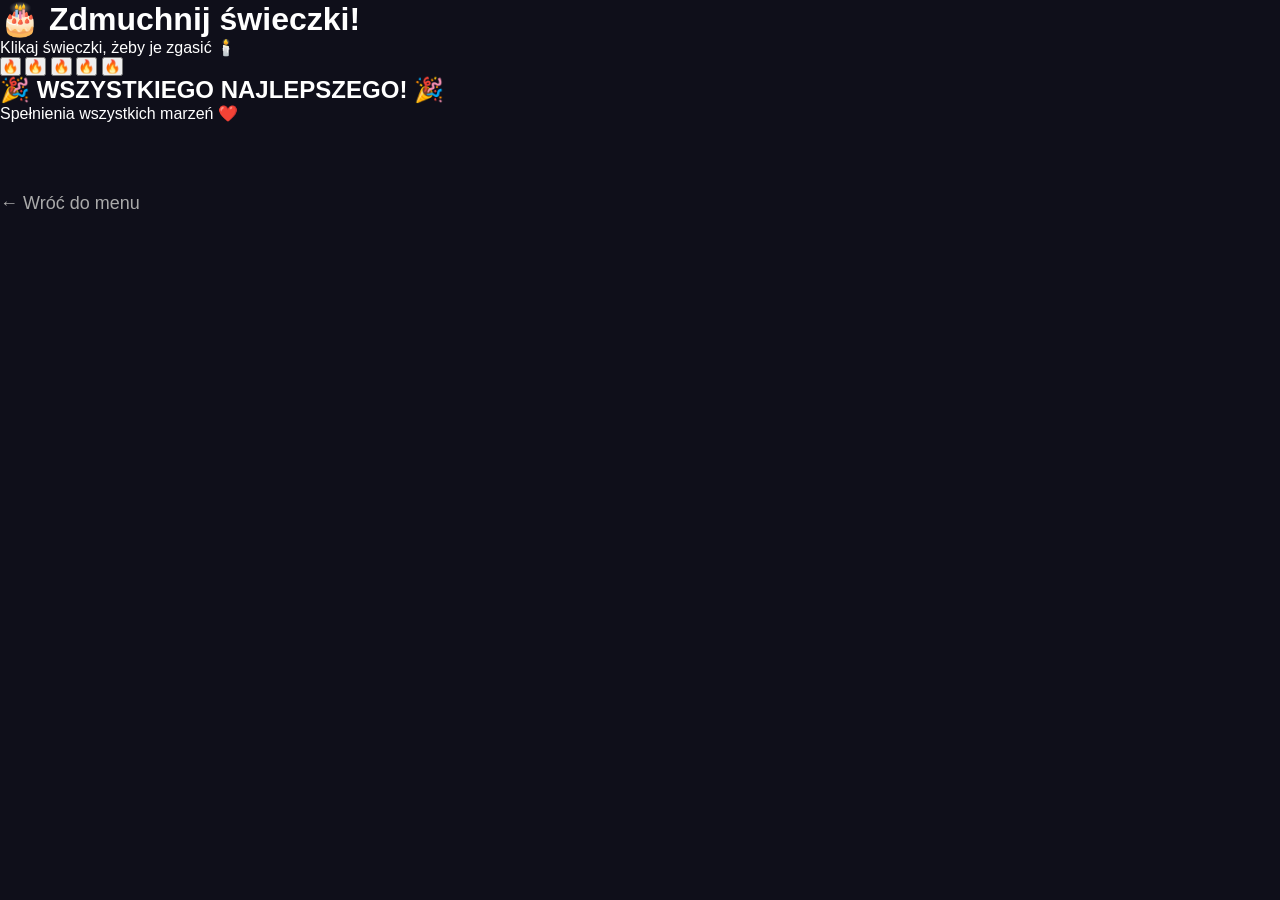
==== cake.html @ 7566e925 "Create cake.html" ====
<!DOCTYPE html>
<html lang="pl">

<head>

    <meta charset="UTF-8">

    <meta
        name="viewport"
        content="width=device-width, initial-scale=1.0"
    >

    <title>Wszystkiego najlepszego! 🎂</title>

    <link rel="stylesheet" href="style.css">

</head>

<body>

    <main class="cake-page">

        <h1>🎂 Zdmuchnij świeczki!</h1>

        <p class="cake-subtitle">
            Klikaj świeczki, żeby je zgasić 🕯️
        </p>

        <div class="cake">

            <div class="candles">

                <button class="candle" data-candle="1">
                    <span class="flame">🔥</span>
                </button>

                <button class="candle" data-candle="2">
                    <span class="flame">🔥</span>
                </button>

                <button class="candle" data-candle="3">
                    <span class="flame">🔥</span>
                </button>

                <button class="candle" data-candle="4">
                    <span class="flame">🔥</span>
                </button>

                <button class="candle" data-candle="5">
                    <span class="flame">🔥</span>
                </button>

            </div>

            <div class="cake-top"></div>

            <div class="cake-middle"></div>

            <div class="cake-bottom"></div>

        </div>

        <div class="birthday-message">

            <h2>🎉 WSZYSTKIEGO NAJLEPSZEGO! 🎉</h2>

            <p>
                Spełnienia wszystkich marzeń ❤️
            </p>

        </div>

        <a href="index.html" class="back-button">
            ← Wróć do menu
        </a>

    </main>

    <script src="cake.js"></script>

</body>

</html>
---- style.css ----
* {
    margin: 0;
    padding: 0;
    box-sizing: border-box;
}

body {
    min-height: 100vh;
    font-family: Arial, sans-serif;
    background: #0f0f1a;
    color: white;
}

/* GŁÓWNE MENU */

.container {
    min-height: 100vh;

    display: flex;
    flex-direction: column;

    justify-content: center;
    align-items: center;

    text-align: center;

    padding: 30px;
}

.container h1 {
    font-size: clamp(80px, 15vw, 180px);
    line-height: 1;

    margin-bottom: 30px;

    background: linear-gradient(135deg, #ff4ecd, #7c5cff);

    -webkit-background-clip: text;
    -webkit-text-fill-color: transparent;
}

.container p {
    font-size: clamp(18px, 3vw, 28px);

    color: #d0d0dd;

    margin: 0;
}

.start-button {
    display: inline-block;

    margin-top: 35px;

    padding: 16px 32px;

    background: linear-gradient(135deg, #ff4ecd, #7c5cff);

    color: white;

    text-decoration: none;

    font-size: 18px;
    font-weight: bold;

    border-radius: 50px;

    transition:
        transform 0.2s ease,
        box-shadow 0.2s ease;
}

.start-button:hover {
    transform: scale(1.05);

    box-shadow:
        0 0 20px rgba(255, 78, 205, 0.5),
        0 0 40px rgba(124, 92, 255, 0.3);
}

/* STRONA PREZENTÓW */

.gifts-page {
    min-height: 100vh;
    width: 100%;

    padding: 60px 30px;

    text-align: center;
}

.gifts-page h1 {
    font-size: 60px;
    margin-bottom: 15px;
}

.gifts-subtitle {
    color: #aaa;
    font-size: 20px;
    margin-bottom: 70px;
}

.gifts-container {
    width: 100%;
    max-width: 1000px;

    margin: 0 auto;

    display: grid;

    grid-template-columns: repeat(3, 180px);

    justify-content: center;
    align-items: start;

    gap: 60px;
}

/* POJEDYNCZY PREZENT */

.gift {
    position: relative;

    width: 180px;
    height: 170px;

    cursor: pointer;

    justify-self: center;
}

/* PUDEŁKO */

.gift-box {
    position: absolute;
    left: 10px;
    bottom: 0;

    width: 160px;
    height: 110px;

    background: #ff4ecd;
    border-radius: 6px;

    transition: transform 0.3s ease;
}

/* WSTĄŻKA NA PUDEŁKU */

.gift-box::after {
    content: "";

    position: absolute;
    left: 50%;
    top: 0;

    transform: translateX(-50%);

    width: 25px;
    height: 100%;

    background: rgba(255, 255, 255, 0.35);
}

/* WIECZKO */

.gift-lid {
    position: absolute;

    left: 0;
    top: 30px;

    width: 180px;
    height: 40px;

    background: #7c5cff;

    border-radius: 6px;

    z-index: 2;

    transition:
        transform 0.6s ease,
        top 0.6s ease;
}

/* WSTĄŻKA NA WIECZKU */

.gift-lid::after {
    content: "";

    position: absolute;

    left: 50%;
    top: 0;

    transform: translateX(-50%);

    width: 25px;
    height: 100%;

    background: rgba(255, 255, 255, 0.35);
}

/* HOVER */

.gift:hover {
    transform: translateY(-8px);
}

/* OTWIERANIE */

.gift.opening {
    animation: shake 0.8s ease;
}

@keyframes shake {

    0% {
        transform: rotate(0);
    }

    20% {
        transform: rotate(-6deg);
    }

    40% {
        transform: rotate(6deg);
    }

    60% {
        transform: rotate(-4deg);
    }

    80% {
        transform: rotate(4deg);
    }

    100% {
        transform: rotate(0);
    }
}

/* OTWARTE PUDEŁKO */

.gift.opened .gift-lid {
    top: -20px;
    transform: rotate(-12deg) translateY(-30px);
}

.gift.opened .gift-box {
    transform: translateY(5px);
}

/* POWRÓT */

.back-button {
    display: inline-block;

    margin-top: 70px;

    color: #aaa;
    text-decoration: none;

    font-size: 18px;
}

.back-button:hover {
    color: white;
}

/* ZAWARTOŚĆ PREZENTU */

.gift-content {
    position: fixed;

    inset: 0;

    display: flex;
    justify-content: center;
    align-items: center;

    background: rgba(15, 15, 26, 0.96);

    z-index: 9999;

    opacity: 0;
    visibility: hidden;

    pointer-events: none;

    transition: opacity 0.3s ease;
}

.gift-content.show {
    opacity: 1;
    visibility: visible;
    pointer-events: auto;
}

.gift-card {
    width: min(700px, 90vw);
    min-height: 400px;

    padding: 60px;

    background: white;
    color: #222;

    border-radius: 30px;

    display: flex;
    flex-direction: column;
    justify-content: center;
    align-items: center;

    text-align: center;

    transform: translateY(100vh) scale(0.3);
}

.gift-content.show .gift-card {
    animation: giftCardEnter 1s cubic-bezier(0.16, 1, 0.3, 1) forwards;
}

@keyframes giftCardEnter {

    0% {
        transform: translateY(100vh) scale(0.3);
        opacity: 0;
    }

    45% {
        transform: translateY(-40px) scale(0.8);
        opacity: 1;
    }

    70% {
        transform: translateY(15px) scale(1.05);
    }

    100% {
        transform: translateY(0) scale(1);
        opacity: 1;
    }
}

.gift-card h2 {
    font-size: clamp(30px, 5vw, 55px);
    margin-bottom: 20px;
}

.gift-card p {
    font-size: 24px;
    color: #555;
    margin-bottom: 40px;
}

.close-gift {
    border: none;
    padding: 14px 30px;

    border-radius: 30px;

    background: #7c5cff;
    color: white;

    font-size: 18px;

    cursor: pointer;
}

.gift-card h2 {
    font-size: clamp(30px, 5vw, 55px);

    margin-bottom: 20px;
}

.gift-card p {
    font-size: 24px;

    color: #555;

    margin-bottom: 40px;
}

.close-gift {
    border: none;

    padding: 14px 30px;

    border-radius: 30px;

    background: #7c5cff;

    color: white;

    font-size: 18px;

    cursor: pointer;
}

.gift-image {
    display: block;

    width: min(500px, 80vw);
    max-height: 55vh;

    object-fit: contain;

    border-radius: 15px;

    margin-bottom: 25px;
}

.menu-button {
    display: inline-block;

    margin-top: 15px;

    padding: 14px 28px;

    border: 2px solid #7c5cff;

    color: white;

    text-decoration: none;

    font-size: 18px;
    font-weight: bold;

    border-radius: 50px;

    transition:
        transform 0.2s ease,
        background 0.2s ease;
}

.menu-button:hover {
    transform: scale(1.05);

    background: rgba(124, 92, 255, 0.2);
}
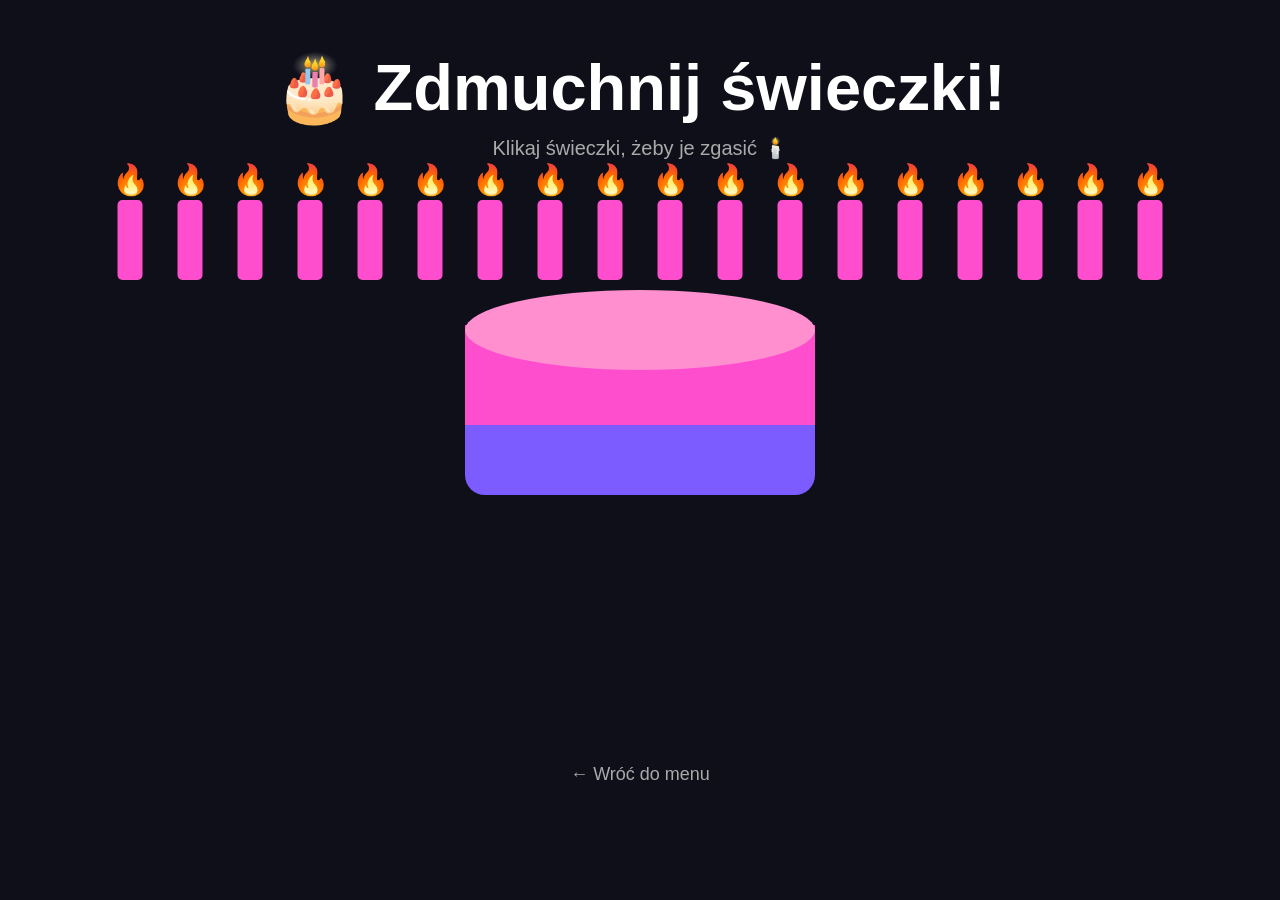
==== commit 4dbce05d: "Update cake.html" ====
--- a/cake.html
+++ b/cake.html
@@ -28,29 +28,31 @@
 
         <div class="cake">
 
-            <div class="candles">
+        <div class="candles">
+        
+            <button class="candle"><span class="flame">🔥</span></button>
+            <button class="candle"><span class="flame">🔥</span></button>
+            <button class="candle"><span class="flame">🔥</span></button>
+            <button class="candle"><span class="flame">🔥</span></button>
+            <button class="candle"><span class="flame">🔥</span></button>
+            <button class="candle"><span class="flame">🔥</span></button>
+        
+            <button class="candle"><span class="flame">🔥</span></button>
+            <button class="candle"><span class="flame">🔥</span></button>
+            <button class="candle"><span class="flame">🔥</span></button>
+            <button class="candle"><span class="flame">🔥</span></button>
+            <button class="candle"><span class="flame">🔥</span></button>
+            <button class="candle"><span class="flame">🔥</span></button>
+        
+            <button class="candle"><span class="flame">🔥</span></button>
+            <button class="candle"><span class="flame">🔥</span></button>
+            <button class="candle"><span class="flame">🔥</span></button>
+            <button class="candle"><span class="flame">🔥</span></button>
+            <button class="candle"><span class="flame">🔥</span></button>
+            <button class="candle"><span class="flame">🔥</span></button>
+        
+        </div>
 
-                <button class="candle" data-candle="1">
-                    <span class="flame">🔥</span>
-                </button>
-
-                <button class="candle" data-candle="2">
-                    <span class="flame">🔥</span>
-                </button>
-
-                <button class="candle" data-candle="3">
-                    <span class="flame">🔥</span>
-                </button>
-
-                <button class="candle" data-candle="4">
-                    <span class="flame">🔥</span>
-                </button>
-
-                <button class="candle" data-candle="5">
-                    <span class="flame">🔥</span>
-                </button>
-
-            </div>
 
             <div class="cake-top"></div>
 
--- a/style.css
+++ b/style.css
@@ -441,3 +441,270 @@
 
     background: rgba(124, 92, 255, 0.2);
 }
+
+.cake-page {
+    min-height: 100vh;
+
+    display: flex;
+    flex-direction: column;
+
+    align-items: center;
+
+    text-align: center;
+
+    padding: 50px 20px;
+
+    overflow: hidden;
+}
+
+.cake-page h1 {
+    font-size: clamp(35px, 7vw, 65px);
+
+    margin-bottom: 10px;
+}
+
+.cake-subtitle {
+    color: #aaa;
+
+    font-size: 20px;
+
+    margin-bottom: 60px;
+}
+
+/* TORT */
+
+.cake {
+    position: relative;
+
+    width: 400px;
+    max-width: 85vw;
+
+    height: 280px;
+
+    margin-top: 50px;
+}
+
+/* ŚWIECZKI */
+
+.candles {
+    position: absolute;
+
+    left: 50%;
+    top: -70px;
+
+    transform: translateX(-50%);
+
+    display: flex;
+
+    gap: 35px;
+
+    z-index: 10;
+}
+
+.candle {
+    position: relative;
+
+    width: 25px;
+    height: 80px;
+
+    border: none;
+
+    background: #ff4ecd;
+
+    border-radius: 5px;
+
+    cursor: pointer;
+
+    padding: 0;
+}
+
+.flame {
+    position: absolute;
+
+    left: 50%;
+    top: -38px;
+
+    transform: translateX(-50%);
+
+    font-size: 30px;
+
+    transition:
+        opacity 0.3s ease,
+        transform 0.3s ease;
+}
+
+.candle.blown .flame {
+    opacity: 0;
+
+    transform:
+        translateX(-50%)
+        translateY(-15px)
+        scale(0.3);
+}
+
+.candle.blown {
+    opacity: 0.7;
+}
+
+/* TORT - GÓRA */
+
+.cake-top {
+    position: absolute;
+
+    left: 50%;
+    top: 20px;
+
+    transform: translateX(-50%);
+
+    width: 350px;
+    max-width: 90%;
+
+    height: 80px;
+
+    background: #ff8fcf;
+
+    border-radius: 50%;
+
+    z-index: 3;
+}
+
+/* TORT - ŚRODEK */
+
+.cake-middle {
+    position: absolute;
+
+    left: 50%;
+    top: 55px;
+
+    transform: translateX(-50%);
+
+    width: 350px;
+    max-width: 90%;
+
+    height: 100px;
+
+    background: #ff4ecd;
+
+    z-index: 2;
+}
+
+/* TORT - DÓŁ */
+
+.cake-bottom {
+    position: absolute;
+
+    left: 50%;
+    top: 125px;
+
+    transform: translateX(-50%);
+
+    width: 350px;
+    max-width: 90%;
+
+    height: 100px;
+
+    background: #7c5cff;
+
+    border-radius:
+        0 0 20px 20px;
+
+    z-index: 1;
+}
+
+/* WIADOMOŚĆ */
+
+.birthday-message {
+    margin-top: 30px;
+
+    opacity: 0;
+
+    transform: translateY(30px) scale(0.8);
+
+    pointer-events: none;
+}
+
+.birthday-message.show {
+    animation: birthdayMessage 0.8s ease forwards;
+}
+
+.birthday-message h2 {
+    font-size: clamp(30px, 6vw, 60px);
+
+    background:
+        linear-gradient(
+            135deg,
+            #ff4ecd,
+            #7c5cff
+        );
+
+    -webkit-background-clip: text;
+    -webkit-text-fill-color: transparent;
+}
+
+.birthday-message p {
+    font-size: 24px;
+
+    color: #ddd;
+
+    margin-top: 15px;
+}
+
+@keyframes birthdayMessage {
+
+    0% {
+        opacity: 0;
+
+        transform:
+            translateY(30px)
+            scale(0.8);
+    }
+
+    100% {
+        opacity: 1;
+
+        transform:
+            translateY(0)
+            scale(1);
+    }
+}
+
+.music-button {
+    position: fixed;
+
+    top: 20px;
+    right: 20px;
+
+    width: 50px;
+    height: 50px;
+
+    border: none;
+
+    border-radius: 50%;
+
+    background: rgba(255, 255, 255, 0.1);
+
+    backdrop-filter: blur(10px);
+
+    color: white;
+
+    font-size: 25px;
+
+    cursor: pointer;
+
+    z-index: 10000;
+
+    display: flex;
+
+    justify-content: center;
+    align-items: center;
+
+    transition:
+        transform 0.2s ease,
+        background 0.2s ease;
+}
+
+.music-button:hover {
+    transform: scale(1.1);
+
+    background: rgba(255, 255, 255, 0.2);
+}
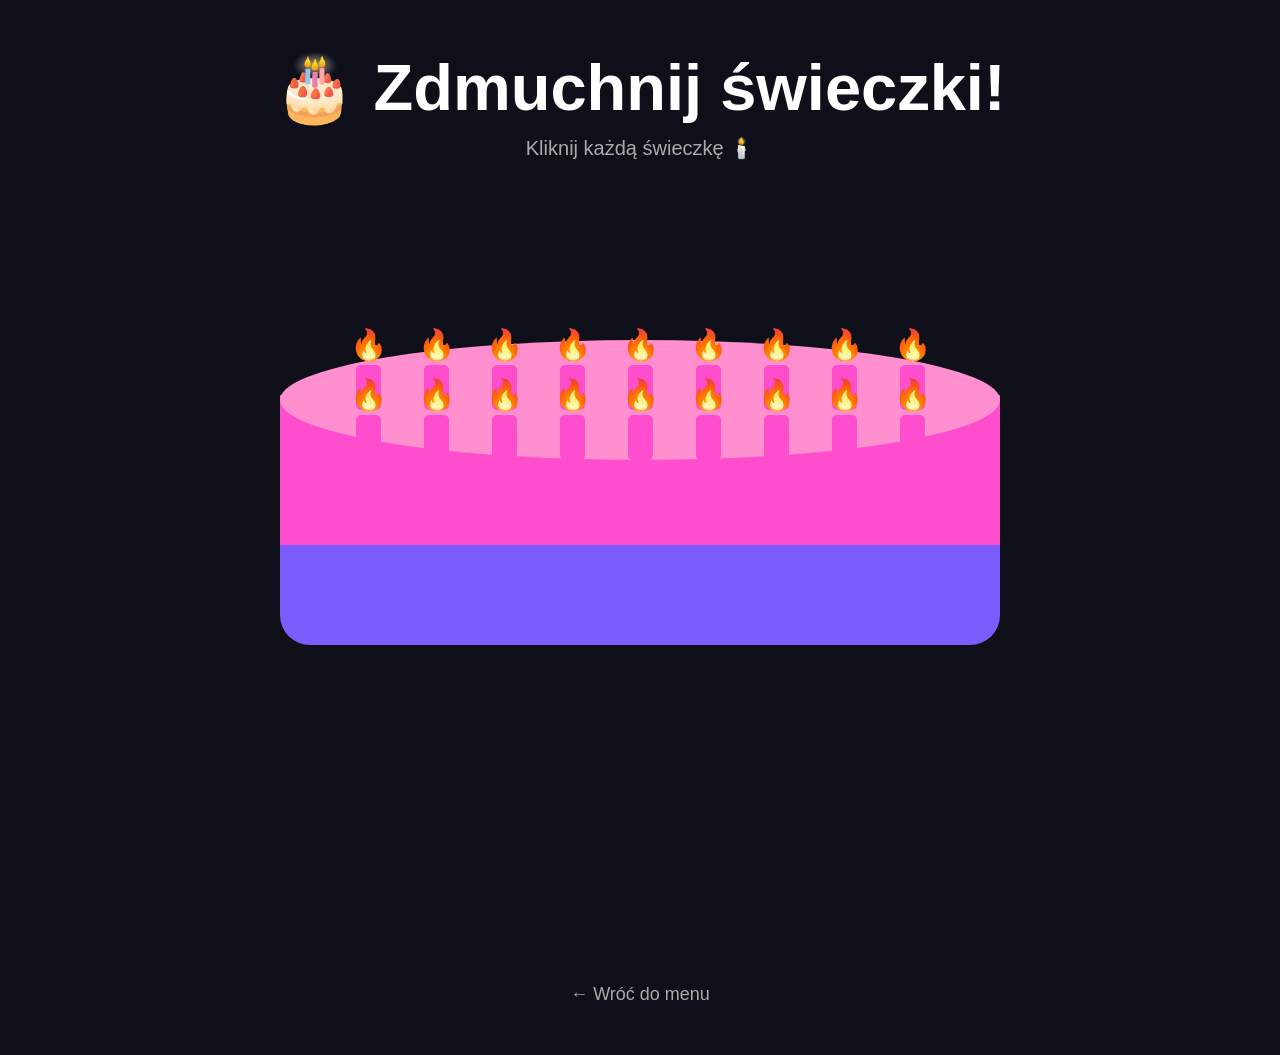
==== commit a88ea501: "Update cake.html" ====
--- a/cake.html
+++ b/cake.html
@@ -2,7 +2,6 @@
 <html lang="pl">
 
 <head>
-
     <meta charset="UTF-8">
 
     <meta
@@ -10,10 +9,9 @@
         content="width=device-width, initial-scale=1.0"
     >
 
-    <title>Wszystkiego najlepszego! 🎂</title>
+    <title>18 urodziny 🎂</title>
 
     <link rel="stylesheet" href="style.css">
-
 </head>
 
 <body>
@@ -23,48 +21,119 @@
         <h1>🎂 Zdmuchnij świeczki!</h1>
 
         <p class="cake-subtitle">
-            Klikaj świeczki, żeby je zgasić 🕯️
+            Kliknij każdą świeczkę 🕯️
         </p>
+
+
+        <!-- TORT -->
 
         <div class="cake">
 
-        <div class="candles">
-        
-            <button class="candle"><span class="flame">🔥</span></button>
-            <button class="candle"><span class="flame">🔥</span></button>
-            <button class="candle"><span class="flame">🔥</span></button>
-            <button class="candle"><span class="flame">🔥</span></button>
-            <button class="candle"><span class="flame">🔥</span></button>
-            <button class="candle"><span class="flame">🔥</span></button>
-        
-            <button class="candle"><span class="flame">🔥</span></button>
-            <button class="candle"><span class="flame">🔥</span></button>
-            <button class="candle"><span class="flame">🔥</span></button>
-            <button class="candle"><span class="flame">🔥</span></button>
-            <button class="candle"><span class="flame">🔥</span></button>
-            <button class="candle"><span class="flame">🔥</span></button>
-        
-            <button class="candle"><span class="flame">🔥</span></button>
-            <button class="candle"><span class="flame">🔥</span></button>
-            <button class="candle"><span class="flame">🔥</span></button>
-            <button class="candle"><span class="flame">🔥</span></button>
-            <button class="candle"><span class="flame">🔥</span></button>
-            <button class="candle"><span class="flame">🔥</span></button>
-        
-        </div>
+            <!-- GÓRA TORTU -->
+
+            <div class="cake-top">
+
+                <!-- 18 ŚWIECZEK -->
+
+                <div class="candles">
+
+                    <button class="candle">
+                        <span class="flame">🔥</span>
+                    </button>
+
+                    <button class="candle">
+                        <span class="flame">🔥</span>
+                    </button>
+
+                    <button class="candle">
+                        <span class="flame">🔥</span>
+                    </button>
+
+                    <button class="candle">
+                        <span class="flame">🔥</span>
+                    </button>
+
+                    <button class="candle">
+                        <span class="flame">🔥</span>
+                    </button>
+
+                    <button class="candle">
+                        <span class="flame">🔥</span>
+                    </button>
+
+                    <button class="candle">
+                        <span class="flame">🔥</span>
+                    </button>
+
+                    <button class="candle">
+                        <span class="flame">🔥</span>
+                    </button>
+
+                    <button class="candle">
+                        <span class="flame">🔥</span>
+                    </button>
 
 
-            <div class="cake-top"></div>
+                    <button class="candle">
+                        <span class="flame">🔥</span>
+                    </button>
+
+                    <button class="candle">
+                        <span class="flame">🔥</span>
+                    </button>
+
+                    <button class="candle">
+                        <span class="flame">🔥</span>
+                    </button>
+
+                    <button class="candle">
+                        <span class="flame">🔥</span>
+                    </button>
+
+                    <button class="candle">
+                        <span class="flame">🔥</span>
+                    </button>
+
+                    <button class="candle">
+                        <span class="flame">🔥</span>
+                    </button>
+
+                    <button class="candle">
+                        <span class="flame">🔥</span>
+                    </button>
+
+                    <button class="candle">
+                        <span class="flame">🔥</span>
+                    </button>
+
+                    <button class="candle">
+                        <span class="flame">🔥</span>
+                    </button>
+
+                </div>
+
+            </div>
+
+
+            <!-- ŚRODKOWA WARSTWA -->
 
             <div class="cake-middle"></div>
+
+
+            <!-- DOLNA WARSTWA -->
 
             <div class="cake-bottom"></div>
 
         </div>
 
+
+        <!-- WIADOMOŚĆ -->
+
         <div class="birthday-message">
 
-            <h2>🎉 WSZYSTKIEGO NAJLEPSZEGO! 🎉</h2>
+            <h2>
+                🎉 WSZYSTKIEGO NAJLEPSZEGO! 🎉
+            </h2>
 
             <p>
                 Spełnienia wszystkich marzeń ❤️
@@ -72,11 +141,16 @@
 
         </div>
 
-        <a href="index.html" class="back-button">
+
+        <a
+            href="index.html"
+            class="back-button"
+        >
             ← Wróć do menu
         </a>
 
     </main>
+
 
     <script src="cake.js"></script>
 
--- a/style.css
+++ b/style.css
@@ -476,12 +476,12 @@
 .cake {
     position: relative;
 
-    width: 400px;
-    max-width: 85vw;
-
-    height: 280px;
-
-    margin-top: 50px;
+    width: 800px;
+    max-width: 95vw;
+
+    height: 450px;
+
+    margin-top: 100px;
 }
 
 /* ŚWIECZKI */
@@ -490,24 +490,36 @@
     position: absolute;
 
     left: 50%;
-    top: -70px;
+    top: 35px;
 
     transform: translateX(-50%);
 
-    display: flex;
-
-    gap: 35px;
-
-    z-index: 10;
+    width: 650px;
+    max-width: 85%;
+
+    display: grid;
+
+    grid-template-columns: repeat(9, 1fr);
+
+    grid-template-rows: repeat(2, 45px);
+
+    column-gap: 8px;
+    row-gap: 0;
+
+    justify-items: center;
+    align-items: start;
+
+    z-index: 50;
 }
 
 .candle {
     position: relative;
 
     width: 25px;
-    height: 80px;
+    height: 45px;
 
     border: none;
+    padding: 0;
 
     background: #ff4ecd;
 
@@ -515,7 +527,7 @@
 
     cursor: pointer;
 
-    padding: 0;
+    z-index: 100;
 }
 
 .flame {
@@ -556,16 +568,16 @@
 
     transform: translateX(-50%);
 
-    width: 350px;
-    max-width: 90%;
-
-    height: 80px;
+    width: 720px;
+    max-width: 90vw;
+
+    height: 120px;
 
     background: #ff8fcf;
 
     border-radius: 50%;
 
-    z-index: 3;
+    z-index: 5;
 }
 
 /* TORT - ŚRODEK */
@@ -574,39 +586,37 @@
     position: absolute;
 
     left: 50%;
-    top: 55px;
+    top: 75px;
 
     transform: translateX(-50%);
 
-    width: 350px;
-    max-width: 90%;
-
-    height: 100px;
+    width: 720px;
+    max-width: 90vw;
+
+    height: 150px;
 
     background: #ff4ecd;
 
     z-index: 2;
 }
-
 /* TORT - DÓŁ */
 
 .cake-bottom {
     position: absolute;
 
     left: 50%;
-    top: 125px;
+    top: 175px;
 
     transform: translateX(-50%);
 
-    width: 350px;
-    max-width: 90%;
-
-    height: 100px;
+    width: 720px;
+    max-width: 90vw;
+
+    height: 150px;
 
     background: #7c5cff;
 
-    border-radius:
-        0 0 20px 20px;
+    border-radius: 0 0 30px 30px;
 
     z-index: 1;
 }
@@ -708,3 +718,47 @@
 
     background: rgba(255, 255, 255, 0.2);
 }
+
+/* ===== OSTATECZNE USTAWIENIE 18 ŚWIECZEK ===== */
+
+.cake .candles {
+    position: absolute !important;
+
+    left: 50% !important;
+    top: 25px !important;
+
+    transform: translateX(-50%) !important;
+
+    width: 650px !important;
+    height: 110px !important;
+
+    display: grid !important;
+
+    grid-template-columns: repeat(9, 1fr) !important;
+    grid-template-rows: repeat(2, 50px) !important;
+
+    gap: 0 !important;
+
+    justify-items: center !important;
+    align-items: start !important;
+
+    z-index: 100 !important;
+}
+
+.cake .candles .candle {
+    position: relative !important;
+
+    width: 25px !important;
+    height: 45px !important;
+
+    margin: 0 !important;
+    padding: 0 !important;
+
+    border: none !important;
+
+    background: #ff4ecd !important;
+
+    border-radius: 5px !important;
+
+    z-index: 101 !important;
+}
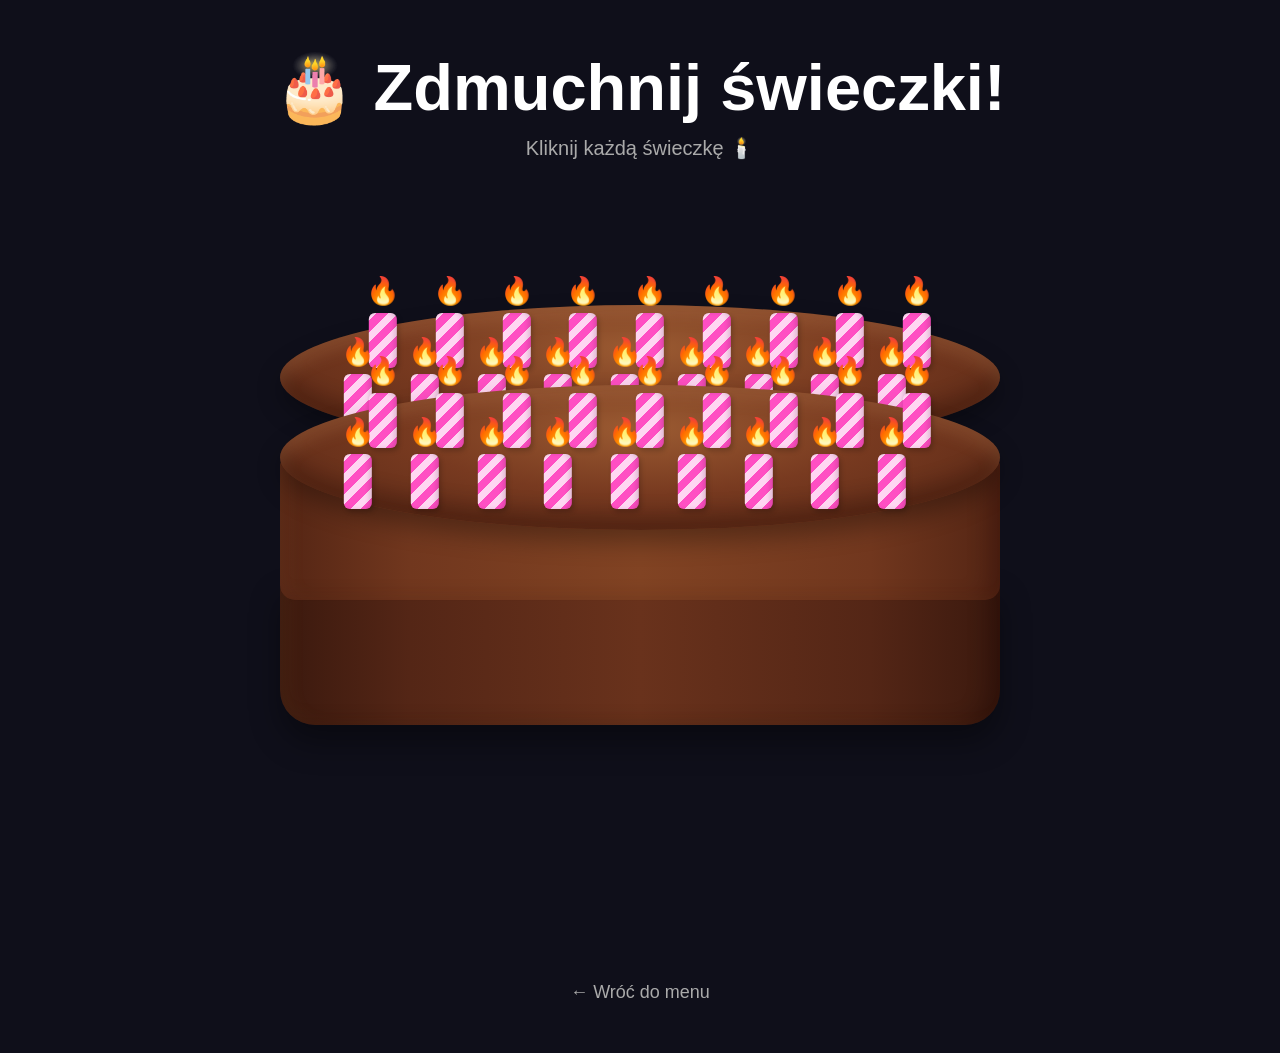
==== commit 09ca42cb: "Update cake.html" ====
--- a/cake.html
+++ b/cake.html
@@ -115,14 +115,59 @@
             </div>
 
 
+<!-- TORT -->
+
+<div class="cake">
+
+    <!-- GÓRA TORTU -->
+
+    <div class="cake-top">
+
+        <!-- 18 ŚWIECZEK -->
+
+        <div class="candles">
+
+            <button class="candle"><span class="flame">🔥</span></button>
+            <button class="candle"><span class="flame">🔥</span></button>
+            <button class="candle"><span class="flame">🔥</span></button>
+            <button class="candle"><span class="flame">🔥</span></button>
+            <button class="candle"><span class="flame">🔥</span></button>
+            <button class="candle"><span class="flame">🔥</span></button>
+            <button class="candle"><span class="flame">🔥</span></button>
+            <button class="candle"><span class="flame">🔥</span></button>
+            <button class="candle"><span class="flame">🔥</span></button>
+
+            <button class="candle"><span class="flame">🔥</span></button>
+            <button class="candle"><span class="flame">🔥</span></button>
+            <button class="candle"><span class="flame">🔥</span></button>
+            <button class="candle"><span class="flame">🔥</span></button>
+            <button class="candle"><span class="flame">🔥</span></button>
+            <button class="candle"><span class="flame">🔥</span></button>
+            <button class="candle"><span class="flame">🔥</span></button>
+            <button class="candle"><span class="flame">🔥</span></button>
+            <button class="candle"><span class="flame">🔥</span></button>
+
+        </div>
+
+        </div>
+    
+            <!-- KREM -->
+        
+            <div class="cake-cream cream-one"></div>
+        
             <!-- ŚRODKOWA WARSTWA -->
-
+        
             <div class="cake-middle"></div>
-
-
+        
+            <!-- KREM -->
+        
+            <div class="cake-cream cream-two"></div>
+        
             <!-- DOLNA WARSTWA -->
-
+        
             <div class="cake-bottom"></div>
+    
+        </div>
 
         </div>
 
--- a/style.css
+++ b/style.css
@@ -442,9 +442,17 @@
     background: rgba(124, 92, 255, 0.2);
 }
 
+/* TORT */
+
+/* ================================================= */
+/*                    TORT 🎂                        */
+/* ================================================= */
+
 .cake-page {
     min-height: 100vh;
 
+    width: 100%;
+
     display: flex;
     flex-direction: column;
 
@@ -454,39 +462,70 @@
 
     padding: 50px 20px;
 
-    overflow: hidden;
-}
+    box-sizing: border-box;
+
+    overflow-x: hidden;
+}
+
 
 .cake-page h1 {
-    font-size: clamp(35px, 7vw, 65px);
-
-    margin-bottom: 10px;
-}
+    margin: 0;
+
+    font-size: clamp(35px, 6vw, 65px);
+}
+
 
 .cake-subtitle {
+    margin-top: 10px;
+    margin-bottom: 30px;
+
+    font-size: 20px;
+
     color: #aaa;
-
-    font-size: 20px;
-
-    margin-bottom: 60px;
-}
-
-/* TORT */
+}
+
+
+/* ================================================= */
+/*                    TORT                           */
+/* ================================================= */
 
 .cake {
     position: relative;
 
     width: 800px;
+
     max-width: 95vw;
 
-    height: 450px;
-
-    margin-top: 100px;
-}
-
-/* ŚWIECZKI */
-
-.candles {
+    height: 430px;
+
+    margin-top: 80px;
+
+    flex-shrink: 0;
+}
+
+
+/* ================================================= */
+/*                 TORT CZEKOLADOWY 🍫               */
+/* ================================================= */
+
+.cake {
+    position: relative;
+
+    width: 800px;
+    max-width: 95vw;
+    height: 430px;
+
+    margin-top: 80px;
+
+    flex-shrink: 0;
+}
+
+
+/* ================================================= */
+/*                    GÓRA TORTU                     */
+/* ================================================= */
+
+.cake-top {
     position: absolute;
 
     left: 50%;
@@ -494,151 +533,326 @@
 
     transform: translateX(-50%);
 
-    width: 650px;
-    max-width: 85%;
+    width: 720px;
+    max-width: 90vw;
+    height: 145px;
+
+    /* czekoladowa góra */
+    background:
+        radial-gradient(
+            ellipse at 50% 30%,
+            #9b5b32 0%,
+            #783a20 45%,
+            #542514 100%
+        );
+
+    border-radius: 50%;
+
+    box-shadow:
+        inset 0 10px 18px rgba(255, 190, 130, 0.16),
+        inset 0 -15px 20px rgba(30, 5, 0, 0.3),
+        0 12px 25px rgba(0, 0, 0, 0.3);
+
+    z-index: 4;
+}
+
+
+/* ================================================= */
+/*                 ŚRODKOWA WARSTWA                  */
+/* ================================================= */
+
+.cake-middle {
+    position: absolute;
+
+    left: 50%;
+    top: 105px;
+
+    transform: translateX(-50%);
+
+    width: 720px;
+    max-width: 90vw;
+    height: 145px;
+
+    background:
+        linear-gradient(
+            90deg,
+            #542514 0%,
+            #71371e 18%,
+            #814323 50%,
+            #71371e 82%,
+            #542514 100%
+        );
+
+    border-radius:
+        10px 10px 15px 15px;
+
+    box-shadow:
+        inset 10px 0 18px rgba(255, 170, 100, 0.06),
+        inset -12px 0 20px rgba(30, 5, 0, 0.25);
+
+    z-index: 3;
+}
+
+
+/* ================================================= */
+/*                   DOLNA WARSTWA                   */
+/* ================================================= */
+
+.cake-bottom {
+    position: absolute;
+
+    left: 50%;
+    top: 230px;
+
+    transform: translateX(-50%);
+
+    width: 720px;
+    max-width: 90vw;
+    height: 145px;
+
+    background:
+        linear-gradient(
+            90deg,
+            #3b190e 0%,
+            #542616 18%,
+            #69321c 50%,
+            #542616 82%,
+            #3b190e 100%
+        );
+
+    border-radius:
+        10px 10px 35px 35px;
+
+    box-shadow:
+        inset 10px 0 18px rgba(255, 170, 100, 0.05),
+        inset -12px 0 20px rgba(20, 3, 0, 0.3),
+        0 18px 30px rgba(0, 0, 0, 0.35);
+
+    z-index: 2;
+}
+
+
+/* ================================================= */
+/*              KREM MIĘDZY WARSTWAMI               */
+/* ================================================= */
+
+/* pierwszy cienki pasek kremu */
+.cake-middle::before {
+    content: "";
+
+    position: absolute;
+
+    left: 2%;
+    top: -8px;
+
+    width: 96%;
+    height: 16px;
+
+    background:
+        linear-gradient(
+            to bottom,
+            #fff4df,
+            #e8c9a5
+        );
+
+    border-radius: 50%;
+
+    box-shadow:
+        0 2px 4px rgba(40, 15, 5, 0.2);
+
+    z-index: 10;
+}
+
+
+/* drugi cienki pasek kremu */
+.cake-bottom::before {
+    content: "";
+
+    position: absolute;
+
+    left: 2%;
+    top: -7px;
+
+    width: 96%;
+    height: 15px;
+
+    background:
+        linear-gradient(
+            to bottom,
+            #fff4df,
+            #e6c39d
+        );
+
+    border-radius: 50%;
+
+    box-shadow:
+        0 2px 4px rgba(40, 15, 5, 0.2);
+
+    z-index: 10;
+}
+
+
+/* ================================================= */
+/*       WAŻNE — ŻADNEJ BIAŁEJ POLEWY NA GÓRZE        */
+/* ================================================= */
+
+.cake-top::after {
+    content: none;
+    display: none;
+}
+
+/* ================================================= */
+/*             ŚWIECZKI                             */
+/* ================================================= */
+
+.candles {
+    position: absolute;
+
+    /* wszystkie świeczki trochę w lewo */
+    left: calc(50% - 15px);
+
+    /* wszystkie świeczki trochę wyżej */
+    top: 8px;
+
+    transform: translateX(-50%);
+
+    width: 620px;
+    max-width: 82%;
 
     display: grid;
 
     grid-template-columns: repeat(9, 1fr);
-
-    grid-template-rows: repeat(2, 45px);
-
-    column-gap: 8px;
-    row-gap: 0;
+    grid-template-rows: repeat(2, 55px);
+
+    column-gap: 10px;
+    row-gap: 6px;
 
     justify-items: center;
     align-items: start;
 
-    z-index: 50;
-}
+    z-index: 20;
+}
+
+.candle:nth-child(-n+9) {
+    position: relative;
+
+    left: 25px;
+}
+
 
 .candle {
     position: relative;
 
-    width: 25px;
-    height: 45px;
+    width: 28px;
+    height: 55px;
+
+    padding: 0;
 
     border: none;
-    padding: 0;
-
-    background: #ff4ecd;
-
-    border-radius: 5px;
+
+    border-radius: 6px;
+
+    background:
+        repeating-linear-gradient(
+            -45deg,
+            #ff4fc3 0px,
+            #ff4fc3 8px,
+            #ffd6f2 8px,
+            #ffd6f2 15px
+        );
 
     cursor: pointer;
 
-    z-index: 100;
-}
+    z-index: 21;
+
+    box-shadow:
+        inset -3px 0 4px rgba(0, 0, 0, 0.12),
+        2px 3px 5px rgba(0, 0, 0, 0.2);
+
+    transition:
+        transform 0.2s ease,
+        opacity 0.3s ease;
+}
+
+.candle:hover {
+    transform: scale(1.08);
+}
+
+
+/* ================================================= */
+/*                   PŁOMIEŃ                         */
+/* ================================================= */
 
 .flame {
     position: absolute;
 
     left: 50%;
-    top: -38px;
+
+    top: -35px;
 
     transform: translateX(-50%);
 
-    font-size: 30px;
+    font-size: 27px;
+
+    line-height: 1;
 
     transition:
         opacity 0.3s ease,
         transform 0.3s ease;
 }
 
+
+/* ZGASZONA ŚWIECZKA */
+
+.candle.blown {
+    opacity: 0.65;
+
+    cursor: default;
+}
+
+
 .candle.blown .flame {
     opacity: 0;
 
     transform:
         translateX(-50%)
-        translateY(-15px)
-        scale(0.3);
-}
-
-.candle.blown {
-    opacity: 0.7;
-}
-
-/* TORT - GÓRA */
-
-.cake-top {
-    position: absolute;
-
-    left: 50%;
-    top: 20px;
-
-    transform: translateX(-50%);
-
-    width: 720px;
-    max-width: 90vw;
-
-    height: 120px;
-
-    background: #ff8fcf;
-
-    border-radius: 50%;
-
-    z-index: 5;
-}
-
-/* TORT - ŚRODEK */
-
-.cake-middle {
-    position: absolute;
-
-    left: 50%;
-    top: 75px;
-
-    transform: translateX(-50%);
-
-    width: 720px;
-    max-width: 90vw;
-
-    height: 150px;
-
-    background: #ff4ecd;
-
-    z-index: 2;
-}
-/* TORT - DÓŁ */
-
-.cake-bottom {
-    position: absolute;
-
-    left: 50%;
-    top: 175px;
-
-    transform: translateX(-50%);
-
-    width: 720px;
-    max-width: 90vw;
-
-    height: 150px;
-
-    background: #7c5cff;
-
-    border-radius: 0 0 30px 30px;
-
-    z-index: 1;
-}
-
-/* WIADOMOŚĆ */
+        translateY(12px)
+        scale(0.2);
+}
+
+
+
+
+/* ================================================= */
+/*           WSZYSTKIEGO NAJLEPSZEGO                 */
+/* ================================================= */
 
 .birthday-message {
-    margin-top: 30px;
+    margin-top: 20px;
 
     opacity: 0;
 
-    transform: translateY(30px) scale(0.8);
+    transform:
+        translateY(30px)
+        scale(0.8);
 
     pointer-events: none;
 }
 
+
 .birthday-message.show {
-    animation: birthdayMessage 0.8s ease forwards;
-}
+    animation:
+        birthdayMessage 0.9s
+        cubic-bezier(0.16, 1, 0.3, 1)
+        forwards;
+}
+
 
 .birthday-message h2 {
-    font-size: clamp(30px, 6vw, 60px);
+    margin: 0;
+
+    font-size:
+        clamp(30px, 6vw, 70px);
 
     background:
         linear-gradient(
@@ -648,16 +862,17 @@
         );
 
     -webkit-background-clip: text;
+
     -webkit-text-fill-color: transparent;
 }
+
 
 .birthday-message p {
     font-size: 24px;
 
     color: #ddd;
-
-    margin-top: 15px;
-}
+}
+
 
 @keyframes birthdayMessage {
 
@@ -669,6 +884,14 @@
             scale(0.8);
     }
 
+    60% {
+        opacity: 1;
+
+        transform:
+            translateY(-10px)
+            scale(1.05);
+    }
+
     100% {
         opacity: 1;
 
@@ -677,7 +900,6 @@
             scale(1);
     }
 }
-
 .music-button {
     position: fixed;
 
@@ -718,47 +940,3 @@
 
     background: rgba(255, 255, 255, 0.2);
 }
-
-/* ===== OSTATECZNE USTAWIENIE 18 ŚWIECZEK ===== */
-
-.cake .candles {
-    position: absolute !important;
-
-    left: 50% !important;
-    top: 25px !important;
-
-    transform: translateX(-50%) !important;
-
-    width: 650px !important;
-    height: 110px !important;
-
-    display: grid !important;
-
-    grid-template-columns: repeat(9, 1fr) !important;
-    grid-template-rows: repeat(2, 50px) !important;
-
-    gap: 0 !important;
-
-    justify-items: center !important;
-    align-items: start !important;
-
-    z-index: 100 !important;
-}
-
-.cake .candles .candle {
-    position: relative !important;
-
-    width: 25px !important;
-    height: 45px !important;
-
-    margin: 0 !important;
-    padding: 0 !important;
-
-    border: none !important;
-
-    background: #ff4ecd !important;
-
-    border-radius: 5px !important;
-
-    z-index: 101 !important;
-}
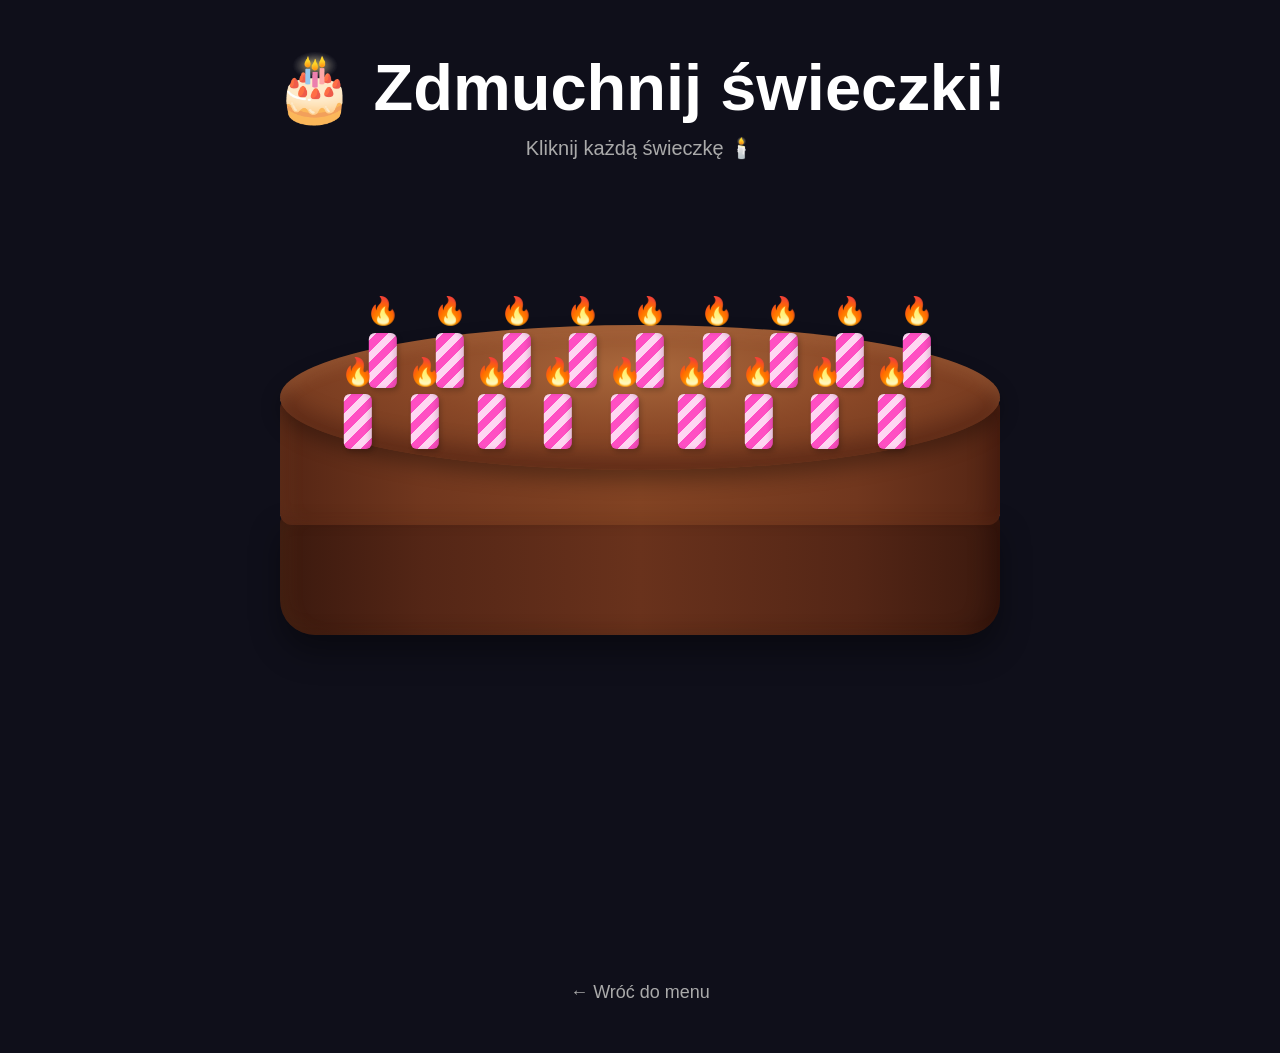
==== commit 85c6f13a: "Update cake.html" ====
--- a/cake.html
+++ b/cake.html
@@ -115,41 +115,6 @@
             </div>
 
 
-<!-- TORT -->
-
-<div class="cake">
-
-    <!-- GÓRA TORTU -->
-
-    <div class="cake-top">
-
-        <!-- 18 ŚWIECZEK -->
-
-        <div class="candles">
-
-            <button class="candle"><span class="flame">🔥</span></button>
-            <button class="candle"><span class="flame">🔥</span></button>
-            <button class="candle"><span class="flame">🔥</span></button>
-            <button class="candle"><span class="flame">🔥</span></button>
-            <button class="candle"><span class="flame">🔥</span></button>
-            <button class="candle"><span class="flame">🔥</span></button>
-            <button class="candle"><span class="flame">🔥</span></button>
-            <button class="candle"><span class="flame">🔥</span></button>
-            <button class="candle"><span class="flame">🔥</span></button>
-
-            <button class="candle"><span class="flame">🔥</span></button>
-            <button class="candle"><span class="flame">🔥</span></button>
-            <button class="candle"><span class="flame">🔥</span></button>
-            <button class="candle"><span class="flame">🔥</span></button>
-            <button class="candle"><span class="flame">🔥</span></button>
-            <button class="candle"><span class="flame">🔥</span></button>
-            <button class="candle"><span class="flame">🔥</span></button>
-            <button class="candle"><span class="flame">🔥</span></button>
-            <button class="candle"><span class="flame">🔥</span></button>
-
-        </div>
-
-        </div>
     
             <!-- KREM -->
         
--- a/style.css
+++ b/style.css
@@ -486,26 +486,7 @@
 
 
 /* ================================================= */
-/*                    TORT                           */
-/* ================================================= */
-
-.cake {
-    position: relative;
-
-    width: 800px;
-
-    max-width: 95vw;
-
-    height: 430px;
-
-    margin-top: 80px;
-
-    flex-shrink: 0;
-}
-
-
-/* ================================================= */
-/*                 TORT CZEKOLADOWY 🍫               */
+/*                 TORT CZEKOLADOWY                  */
 /* ================================================= */
 
 .cake {
@@ -522,69 +503,66 @@
 
 
 /* ================================================= */
-/*                    GÓRA TORTU                     */
+/*                  GÓRA TORTU                       */
 /* ================================================= */
 
 .cake-top {
     position: absolute;
 
     left: 50%;
-    top: 35px;
+    top: 55px;
 
     transform: translateX(-50%);
 
     width: 720px;
-    max-width: 90vw;
     height: 145px;
 
-    /* czekoladowa góra */
     background:
         radial-gradient(
             ellipse at 50% 30%,
-            #9b5b32 0%,
-            #783a20 45%,
-            #542514 100%
+            #a9683c 0%,
+            #8a4827 45%,
+            #632d18 100%
         );
 
     border-radius: 50%;
 
     box-shadow:
-        inset 0 10px 18px rgba(255, 190, 130, 0.16),
-        inset 0 -15px 20px rgba(30, 5, 0, 0.3),
-        0 12px 25px rgba(0, 0, 0, 0.3);
-
-    z-index: 4;
-}
-
-
-/* ================================================= */
-/*                 ŚRODKOWA WARSTWA                  */
+        inset 0 8px 15px rgba(255, 190, 130, 0.15),
+        inset 0 -15px 20px rgba(30, 5, 0, 0.25),
+        0 10px 20px rgba(0, 0, 0, 0.3);
+
+    z-index: 5;
+}
+
+
+/* ================================================= */
+/*              ŚRODKOWA WARSTWA                     */
 /* ================================================= */
 
 .cake-middle {
     position: absolute;
 
     left: 50%;
-    top: 105px;
+    top: 130px;
 
     transform: translateX(-50%);
 
     width: 720px;
-    max-width: 90vw;
-    height: 145px;
+    height: 125px;
 
     background:
         linear-gradient(
             90deg,
             #542514 0%,
-            #71371e 18%,
-            #814323 50%,
-            #71371e 82%,
+            #71371e 20%,
+            #824323 50%,
+            #71371e 80%,
             #542514 100%
         );
 
     border-radius:
-        10px 10px 15px 15px;
+        8px 8px 12px 12px;
 
     box-shadow:
         inset 10px 0 18px rgba(255, 170, 100, 0.06),
@@ -595,33 +573,32 @@
 
 
 /* ================================================= */
-/*                   DOLNA WARSTWA                   */
+/*                  DOLNA WARSTWA                    */
 /* ================================================= */
 
 .cake-bottom {
     position: absolute;
 
     left: 50%;
-    top: 230px;
+    top: 245px;
 
     transform: translateX(-50%);
 
     width: 720px;
-    max-width: 90vw;
-    height: 145px;
+    height: 120px;
 
     background:
         linear-gradient(
             90deg,
             #3b190e 0%,
-            #542616 18%,
+            #542616 20%,
             #69321c 50%,
-            #542616 82%,
+            #542616 80%,
             #3b190e 100%
         );
 
     border-radius:
-        10px 10px 35px 35px;
+        8px 8px 35px 35px;
 
     box-shadow:
         inset 10px 0 18px rgba(255, 170, 100, 0.05),
@@ -633,73 +610,49 @@
 
 
 /* ================================================= */
-/*              KREM MIĘDZY WARSTWAMI               */
-/* ================================================= */
-
-/* pierwszy cienki pasek kremu */
+/*                    KREM                           */
+/* ================================================= */
+
 .cake-middle::before {
     content: "";
 
     position: absolute;
 
-    left: 2%;
-    top: -8px;
-
-    width: 96%;
-    height: 16px;
-
-    background:
-        linear-gradient(
-            to bottom,
-            #fff4df,
-            #e8c9a5
-        );
+    left: 0;
+    top: -7px;
+
+    width: 100%;
+    height: 14px;
+
+    background: #f3d5b1;
 
     border-radius: 50%;
 
-    box-shadow:
-        0 2px 4px rgba(40, 15, 5, 0.2);
-
     z-index: 10;
 }
 
 
-/* drugi cienki pasek kremu */
 .cake-bottom::before {
     content: "";
 
     position: absolute;
 
-    left: 2%;
+    left: 0;
     top: -7px;
 
-    width: 96%;
-    height: 15px;
-
-    background:
-        linear-gradient(
-            to bottom,
-            #fff4df,
-            #e6c39d
-        );
+    width: 100%;
+    height: 14px;
+
+    background: #f3d5b1;
 
     border-radius: 50%;
 
-    box-shadow:
-        0 2px 4px rgba(40, 15, 5, 0.2);
-
     z-index: 10;
 }
 
 
-/* ================================================= */
-/*       WAŻNE — ŻADNEJ BIAŁEJ POLEWY NA GÓRZE        */
-/* ================================================= */
-
-.cake-top::after {
-    content: none;
-    display: none;
-}
+
+
 
 /* ================================================= */
 /*             ŚWIECZKI                             */
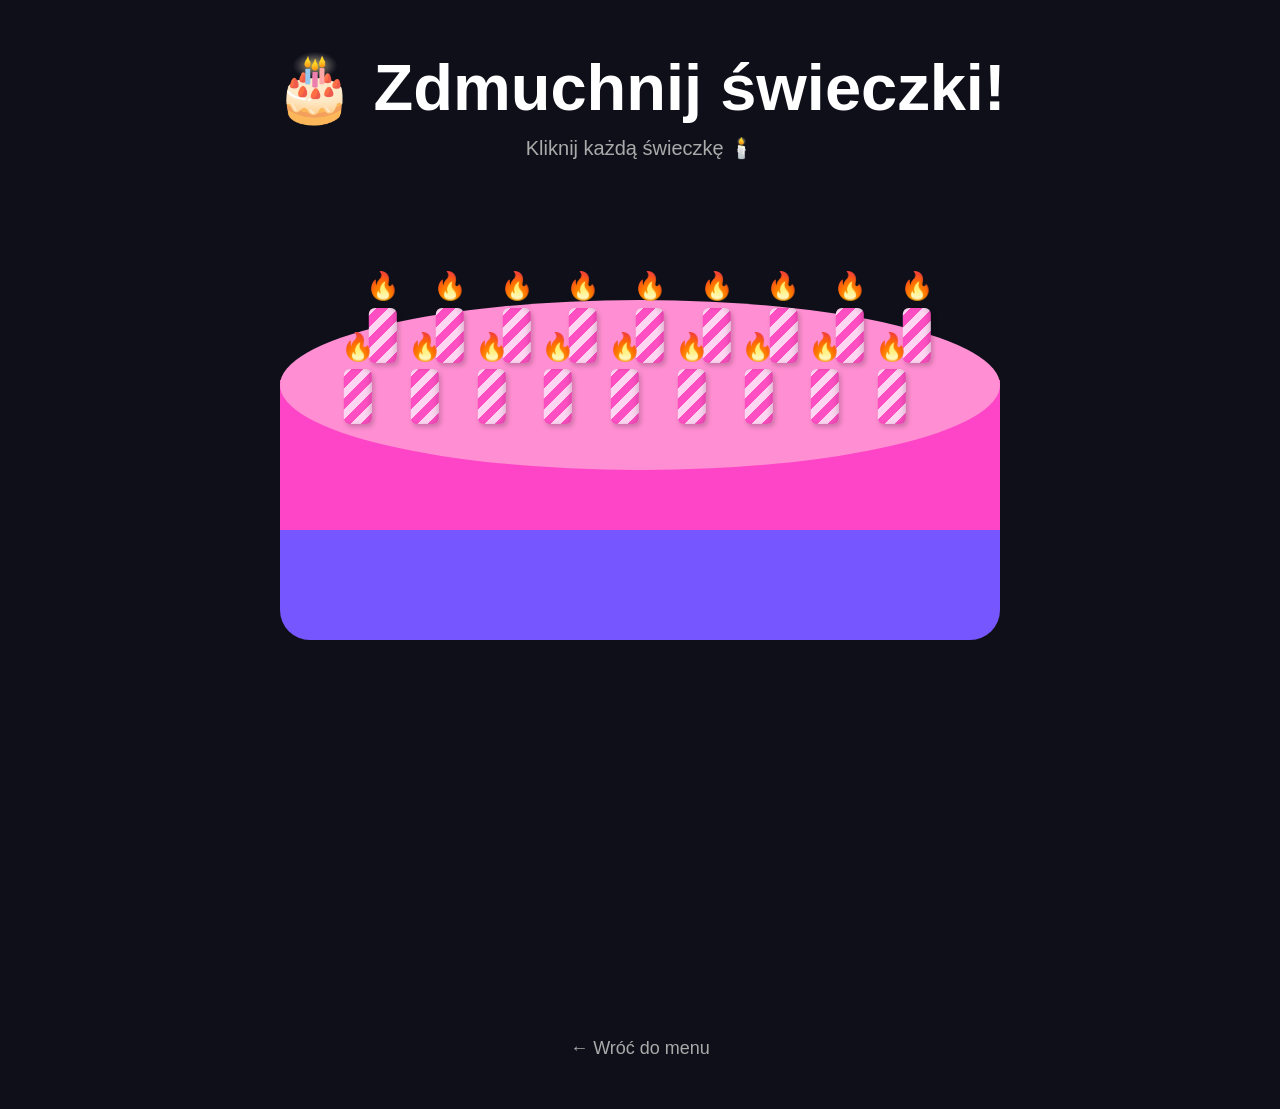
==== commit 54c243bd: "Update cake.html" ====
--- a/cake.html
+++ b/cake.html
@@ -25,7 +25,7 @@
         </p>
 
 
-        <!-- TORT -->
+        <!-- ================= TORT ================= -->
 
         <div class="cake">
 
@@ -36,6 +36,8 @@
                 <!-- 18 ŚWIECZEK -->
 
                 <div class="candles">
+
+                    <!-- RZĄD 1 — 9 ŚWIECZEK -->
 
                     <button class="candle">
                         <span class="flame">🔥</span>
@@ -73,6 +75,8 @@
                         <span class="flame">🔥</span>
                     </button>
 
+
+                    <!-- RZĄD 2 — 9 ŚWIECZEK -->
 
                     <button class="candle">
                         <span class="flame">🔥</span>
@@ -115,29 +119,29 @@
             </div>
 
 
-    
             <!-- KREM -->
-        
+
             <div class="cake-cream cream-one"></div>
-        
+
+
             <!-- ŚRODKOWA WARSTWA -->
-        
+
             <div class="cake-middle"></div>
-        
+
+
             <!-- KREM -->
-        
+
             <div class="cake-cream cream-two"></div>
-        
+
+
             <!-- DOLNA WARSTWA -->
-        
+
             <div class="cake-bottom"></div>
-    
-        </div>
 
         </div>
 
 
-        <!-- WIADOMOŚĆ -->
+        <!-- ================= WIADOMOŚĆ ================= -->
 
         <div class="birthday-message">
 
@@ -146,11 +150,13 @@
             </h2>
 
             <p>
-                Spełnienia wszystkich marzeń ❤️
+                Spełnienia wszystkich marzeń, powodzenia na maturze, zdrowia, dużo szczęścia i uśmiechu, samych dobrych osób wokół siebie. <br> I jeszcze raz dużo uśmiechu na twarzy i szcześcia
             </p>
 
         </div>
 
+
+        <!-- ================= POWRÓT ================= -->
 
         <a
             href="index.html"
--- a/style.css
+++ b/style.css
@@ -486,14 +486,16 @@
 
 
 /* ================================================= */
-/*                 TORT CZEKOLADOWY                  */
+/*                    TORT                           */
 /* ================================================= */
 
 .cake {
     position: relative;
 
     width: 800px;
+
     max-width: 95vw;
+
     height: 430px;
 
     margin-top: 80px;
@@ -503,155 +505,78 @@
 
 
 /* ================================================= */
-/*                  GÓRA TORTU                       */
+/*              GÓRA TORTU                           */
 /* ================================================= */
 
 .cake-top {
     position: absolute;
 
     left: 50%;
-    top: 55px;
+    top: 30px;
 
     transform: translateX(-50%);
 
     width: 720px;
-    height: 145px;
-
-    background:
-        radial-gradient(
-            ellipse at 50% 30%,
-            #a9683c 0%,
-            #8a4827 45%,
-            #632d18 100%
-        );
+    max-width: 90vw;
+
+    height: 170px;
+
+    background: #ff8fd2;
 
     border-radius: 50%;
 
-    box-shadow:
-        inset 0 8px 15px rgba(255, 190, 130, 0.15),
-        inset 0 -15px 20px rgba(30, 5, 0, 0.25),
-        0 10px 20px rgba(0, 0, 0, 0.3);
-
-    z-index: 5;
-}
-
-
-/* ================================================= */
-/*              ŚRODKOWA WARSTWA                     */
+    z-index: 3;
+}
+
+
+
+/* ================================================= */
+/*             ŚRODKOWA WARSTWA TORTU                */
 /* ================================================= */
 
 .cake-middle {
     position: absolute;
 
     left: 50%;
-    top: 130px;
+    top: 110px;
 
     transform: translateX(-50%);
 
     width: 720px;
-    height: 125px;
-
-    background:
-        linear-gradient(
-            90deg,
-            #542514 0%,
-            #71371e 20%,
-            #824323 50%,
-            #71371e 80%,
-            #542514 100%
-        );
-
-    border-radius:
-        8px 8px 12px 12px;
-
-    box-shadow:
-        inset 10px 0 18px rgba(255, 170, 100, 0.06),
-        inset -12px 0 20px rgba(30, 5, 0, 0.25);
-
-    z-index: 3;
-}
-
-
-/* ================================================= */
-/*                  DOLNA WARSTWA                    */
+    max-width: 90vw;
+
+    height: 150px;
+
+    background: #ff45c7;
+
+    z-index: 2;
+}
+
+
+/* ================================================= */
+/*              DOLNA WARSTWA TORTU                  */
 /* ================================================= */
 
 .cake-bottom {
     position: absolute;
 
     left: 50%;
-    top: 245px;
+    top: 220px;
 
     transform: translateX(-50%);
 
     width: 720px;
-    height: 120px;
-
-    background:
-        linear-gradient(
-            90deg,
-            #3b190e 0%,
-            #542616 20%,
-            #69321c 50%,
-            #542616 80%,
-            #3b190e 100%
-        );
+    max-width: 90vw;
+
+    height: 150px;
+
+    background: #7657ff;
 
     border-radius:
-        8px 8px 35px 35px;
-
-    box-shadow:
-        inset 10px 0 18px rgba(255, 170, 100, 0.05),
-        inset -12px 0 20px rgba(20, 3, 0, 0.3),
-        0 18px 30px rgba(0, 0, 0, 0.35);
-
-    z-index: 2;
-}
-
-
-/* ================================================= */
-/*                    KREM                           */
-/* ================================================= */
-
-.cake-middle::before {
-    content: "";
-
-    position: absolute;
-
-    left: 0;
-    top: -7px;
-
-    width: 100%;
-    height: 14px;
-
-    background: #f3d5b1;
-
-    border-radius: 50%;
-
-    z-index: 10;
-}
-
-
-.cake-bottom::before {
-    content: "";
-
-    position: absolute;
-
-    left: 0;
-    top: -7px;
-
-    width: 100%;
-    height: 14px;
-
-    background: #f3d5b1;
-
-    border-radius: 50%;
-
-    z-index: 10;
-}
-
-
-
+        0 0 30px 30px;
+
+    z-index: 1;
+}
 
 
 /* ================================================= */
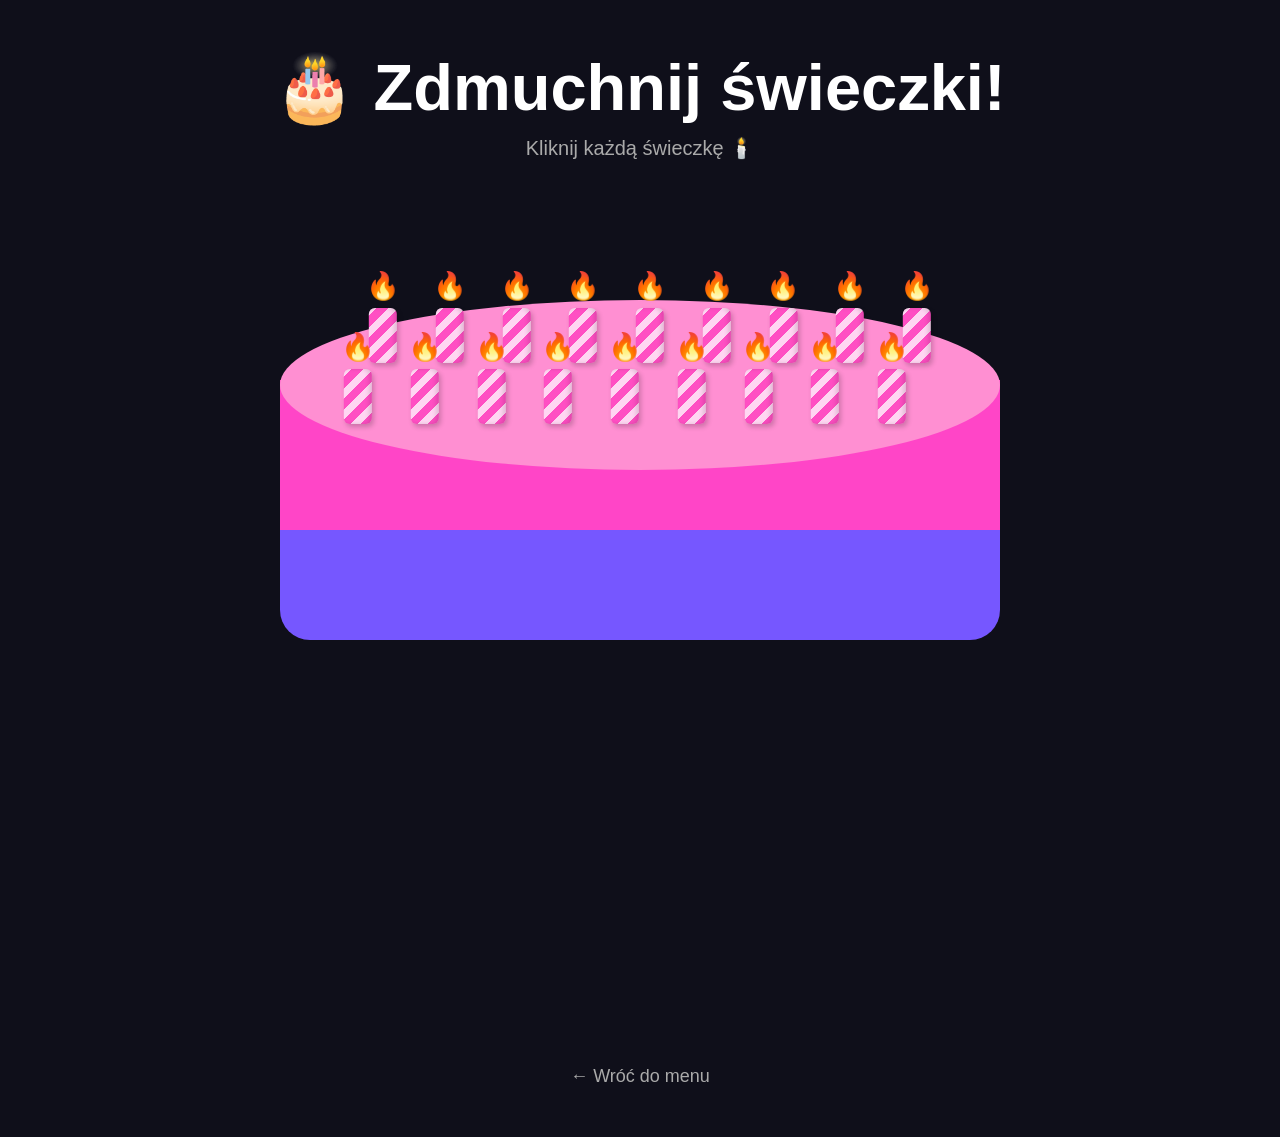
==== commit ca273e8b: "Update cake.html" ====
--- a/cake.html
+++ b/cake.html
@@ -150,7 +150,7 @@
             </h2>
 
             <p>
-                Spełnienia wszystkich marzeń, powodzenia na maturze, zdrowia, dużo szczęścia i uśmiechu, samych dobrych osób wokół siebie. <br> I jeszcze raz dużo uśmiechu na twarzy i szcześcia
+                Spełnienia wszystkich marzeń, powodzenia na maturze, zdrowia, dużo szczęścia i uśmiechu, samych dobrych osób wokół siebie. <br> Dostania się na Uniwersytet Jagielloński. <br> I jeszcze raz dużo uśmiechu na twarzy i szcześcia.  
             </p>
 
         </div>
